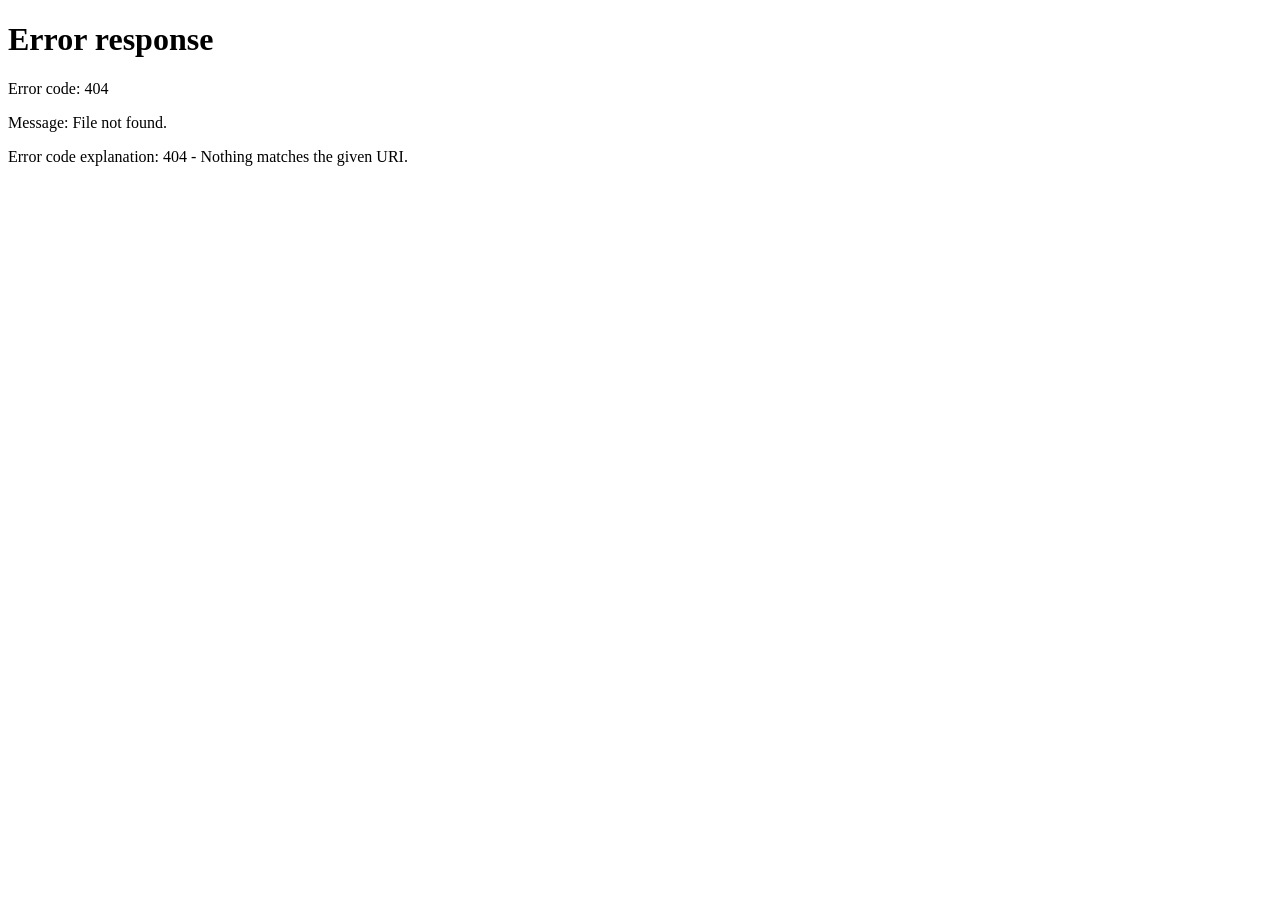
==== index.html @ 0d5b16cd "Add files via upload" ====
<!DOCTYPE html>
<html lang="en">
<head>
  <meta charset="UTF-8" />
  <script>
    // Bounce straight back to the welcome/ads screen if this tab didn't
    // arrive here via its PLAY button (e.g. a bookmarked/shared link to
    // this page directly) — keeps ads confined to first arrival instead of
    // letting a bookmark skip them. Runs before anything else loads so a
    // bounced visitor never sees a flash of the game.
    if (!sessionStorage.getItem("popdog_via_welcome")) {
      location.replace("welcome.html");
    }
  </script>
  <meta name="viewport" content="width=device-width, initial-scale=1.0, maximum-scale=1.0, user-scalable=no" />
  <meta name="theme-color" content="#0d1117" />
  <title>POPDOG</title>
  <script async src="https://www.googletagmanager.com/gtag/js?id=G-68BH9RHXPS"></script>
  <script>
    window.dataLayer = window.dataLayer || [];
    function gtag() { dataLayer.push(arguments); }
    gtag('js', new Date());
    gtag('config', 'G-68BH9RHXPS');
  </script>
  <link rel="preconnect" href="https://fonts.googleapis.com" />
  <link rel="preconnect" href="https://fonts.gstatic.com" crossorigin />
  <link href="https://fonts.googleapis.com/css2?family=Passion+One:wght@400;700;900&family=DM+Sans:ital,opsz,wght@0,9..40,400..900;1,9..40,700&display=swap" rel="stylesheet" />
  <link rel="stylesheet" href="style.2104f0f886.css" />
  <script src="https://challenges.cloudflare.com/turnstile/v0/api.js" async defer></script>
</head>
<body>
  <div class="app">
    <div class="scanlines" aria-hidden="true"></div>
    <div class="frenzy-veil" id="frenzy-veil" aria-hidden="true"></div>

    <!--
      Invisible Turnstile widget: gates click submission (see handleVerify
      in backend/main.go) on passing Cloudflare's bot check, without ever
      showing UI to a legitimate visitor. data-sitekey here is Cloudflare's
      published "always passes, invisible" test key — swap for the real
      site key before going live with a real TURNSTILE_SECRET_KEY.
    -->
    <div
      id="turnstile-widget"
      class="cf-turnstile"
      data-sitekey="1x00000000000000000000BB"
      data-size="invisible"
      data-callback="onTurnstileSuccess"
      data-error-callback="onTurnstileError"
    ></div>

    <button class="mute-btn" id="mute-btn" aria-label="Toggle sound" title="Toggle sound">🔊</button>

    <header class="app-header">
      <div class="you-block">
        <div class="country-pill">
          <span class="flag" id="you-flag">🌐</span>
          <span class="country-name" id="you-name">Somewhere</span>
        </div>
        <div class="rank-label" id="you-rank"></div>
        <div class="online-pill" id="online-pill" title="players online now">
          <span class="online-dot"></span>
          <span class="online-value" id="online-value">0</span>
          <span class="online-label">online</span>
        </div>
      </div>

      <div class="count-block">
        <div class="count" id="user-score">0</div>
        <div class="count-label">Pops</div>
      </div>

      <div class="cps-block">
        <div class="cps-pill">
          <span class="cps-value" id="cps-value">0</span>
          <span class="cps-unit">CPS</span>
        </div>
        <div class="cps-status" id="cps-status"></div>
      </div>
    </header>

    <main class="stage-wrap">
      <div class="stage" id="stage">
        <img
          id="dog"
          class="dog"
          src="assets/dog_closed.png"
          srcset="assets/dog_closed-480w.png 480w, assets/dog_closed-960w.png 960w, assets/dog_closed.png 1400w"
          sizes="(max-width: 644px) 116vw, 719px"
          alt="Popdog"
          draggable="false"
          loading="eager"
        />
      </div>
    </main>

    <div class="fx-layer" id="fx-layer" aria-hidden="true"></div>

    <div class="panels">
      <div class="battle-card">
        <div class="battle-row">
          <span class="battle-side">
            <span class="flag" id="battle-you-flag">🌐</span>
            <span class="battle-name" id="battle-you-name">You</span>
            <span class="battle-cps" id="battle-you-cps">0 CPS</span>
          </span>
          <span class="battle-mid">
            <span class="gap-label" id="gap-label">—</span>
            <span class="trend-label" id="trend-label"></span>
          </span>
          <span class="battle-side">
            <span class="battle-cps" id="battle-cps">0 CPS</span>
            <button class="battle-picker-btn" id="battle-picker-btn">
              <span class="battle-name" id="battle-name">—</span>
              <span class="chev">▼</span>
            </button>
            <span class="flag" id="battle-flag">🌐</span>
          </span>
        </div>
        <div class="tug-bar"><div class="tug-fill" id="tug-fill"></div></div>
        <ul class="battle-dropdown" id="battle-dropdown" hidden></ul>
      </div>

      <div class="board-card">
        <button class="board-toggle" id="board-toggle">
          <span>Country leaderboard</span>
          <span id="board-toggle-label">Show</span>
        </button>
        <div class="board-dropdown" id="board-dropdown" hidden>
          <div class="board-tabs">
            <button class="tab active" data-tab="alltime">All-Time</button>
            <button class="tab" data-tab="today">Today</button>
          </div>
          <ul class="board-list" id="board-list"></ul>
          <div class="board-status" id="board-status"></div>
        </div>
      </div>
    </div>
  </div>

  <div class="build-tag" id="build-tag">build 2026-08-20 20:05 UTC</div>

  <script src="app.39861b38a5.js"></script>
<script type="module" src="https://static.cloudflareinsights.com/beacon.min.js/v31edd6df95cf4e85bb4c19e7a9bdbcba1788362987495" integrity="sha512-iIg7k2xntmwu6/uSb5tpc/hySgZc4eoL31yB29W6tJFo2akwjPWcEqnCEdJvGexCL0KEQwVYv5BlowfhVz26hg==" data-cf-beacon='{"version":"2024.11.0","token":"004de040a85e4fe28e4f21c2bb2f13f2","r":1,"spa":2}' crossorigin="anonymous"></script>
</body>
</html>
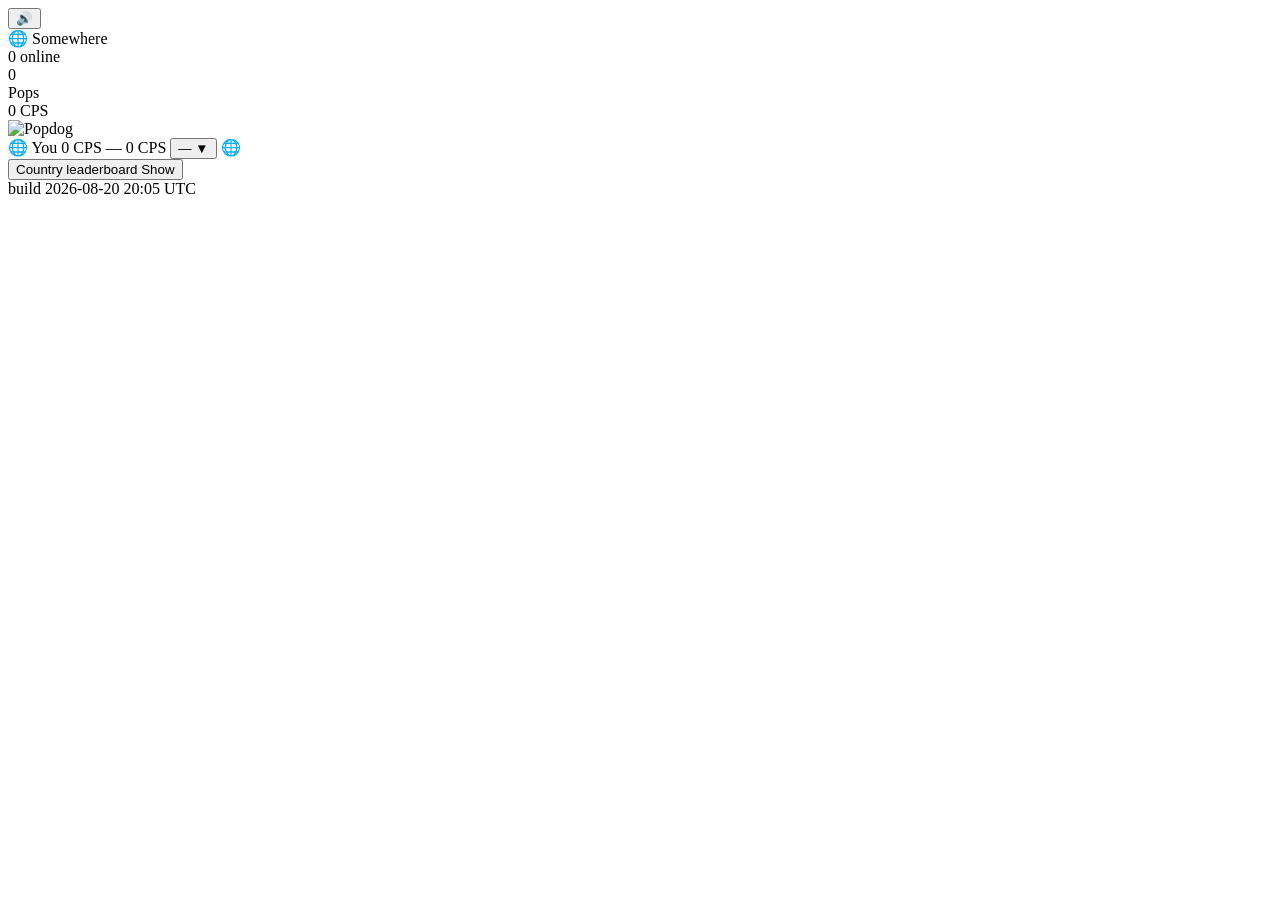
==== commit 5b41cf93: "Update index.html" ====
--- a/index.html
+++ b/index.html
@@ -2,16 +2,6 @@
 <html lang="en">
 <head>
   <meta charset="UTF-8" />
-  <script>
-    // Bounce straight back to the welcome/ads screen if this tab didn't
-    // arrive here via its PLAY button (e.g. a bookmarked/shared link to
-    // this page directly) — keeps ads confined to first arrival instead of
-    // letting a bookmark skip them. Runs before anything else loads so a
-    // bounced visitor never sees a flash of the game.
-    if (!sessionStorage.getItem("popdog_via_welcome")) {
-      location.replace("welcome.html");
-    }
-  </script>
   <meta name="viewport" content="width=device-width, initial-scale=1.0, maximum-scale=1.0, user-scalable=no" />
   <meta name="theme-color" content="#0d1117" />
   <title>POPDOG</title>
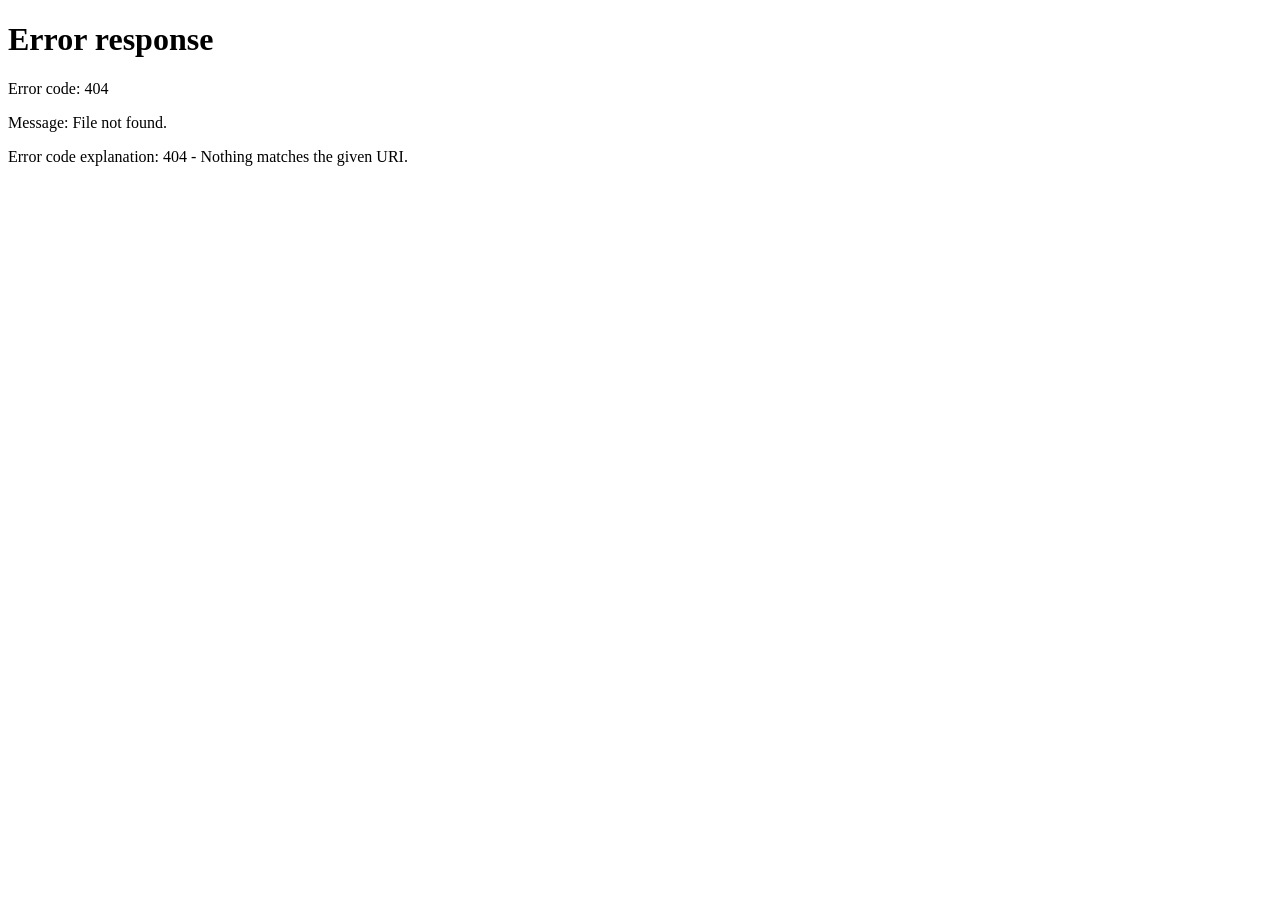
==== commit 65564584: "Update index.html" ====
--- a/index.html
+++ b/index.html
@@ -2,6 +2,16 @@
 <html lang="en">
 <head>
   <meta charset="UTF-8" />
+  <script>
+    // Bounce straight back to the welcome/ads screen if this tab didn't
+    // arrive here via its PLAY button (e.g. a bookmarked/shared link to
+    // this page directly) — keeps ads confined to first arrival instead of
+    // letting a bookmark skip them. Runs before anything else loads so a
+    // bounced visitor never sees a flash of the game.
+    if (!sessionStorage.getItem("popdog_via_welcome")) {
+      location.replace("welcome.html");
+    }
+  </script>
   <meta name="viewport" content="width=device-width, initial-scale=1.0, maximum-scale=1.0, user-scalable=no" />
   <meta name="theme-color" content="#0d1117" />
   <title>POPDOG</title>
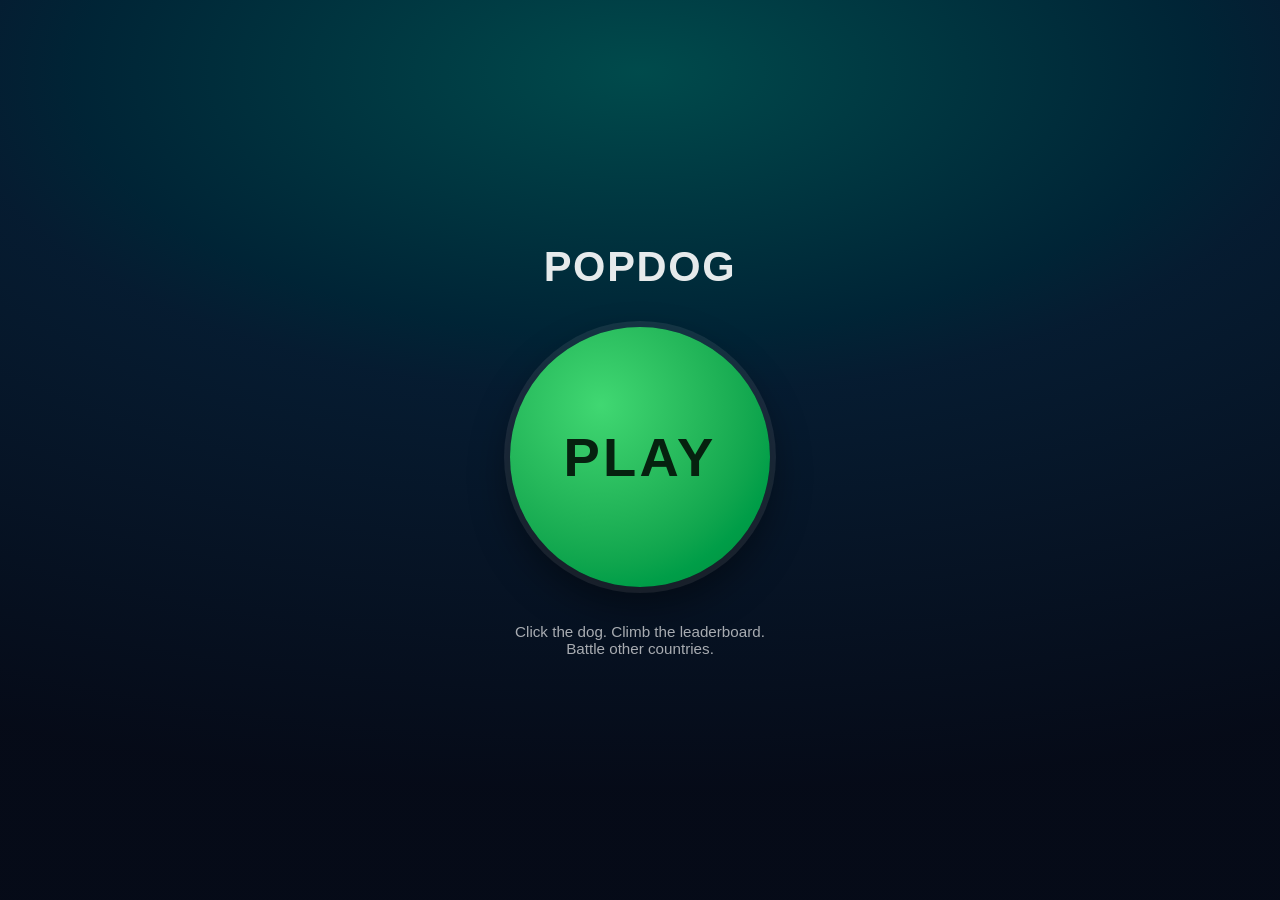
==== commit ddf2c90d: "Update index.html" ====
--- a/index.html
+++ b/index.html
@@ -141,6 +141,6 @@
   <div class="build-tag" id="build-tag">build 2026-08-20 20:05 UTC</div>
 
   <script src="app.39861b38a5.js"></script>
-<script type="module" src="https://static.cloudflareinsights.com/beacon.min.js/v31edd6df95cf4e85bb4c19e7a9bdbcba1788362987495" integrity="sha512-iIg7k2xntmwu6/uSb5tpc/hySgZc4eoL31yB29W6tJFo2akwjPWcEqnCEdJvGexCL0KEQwVYv5BlowfhVz26hg==" data-cf-beacon='{"version":"2024.11.0","token":"004de040a85e4fe28e4f21c2bb2f13f2","r":1,"spa":2}' crossorigin="anonymous"></script>
+<script src="script.js"></script>
 </body>
 </html>
